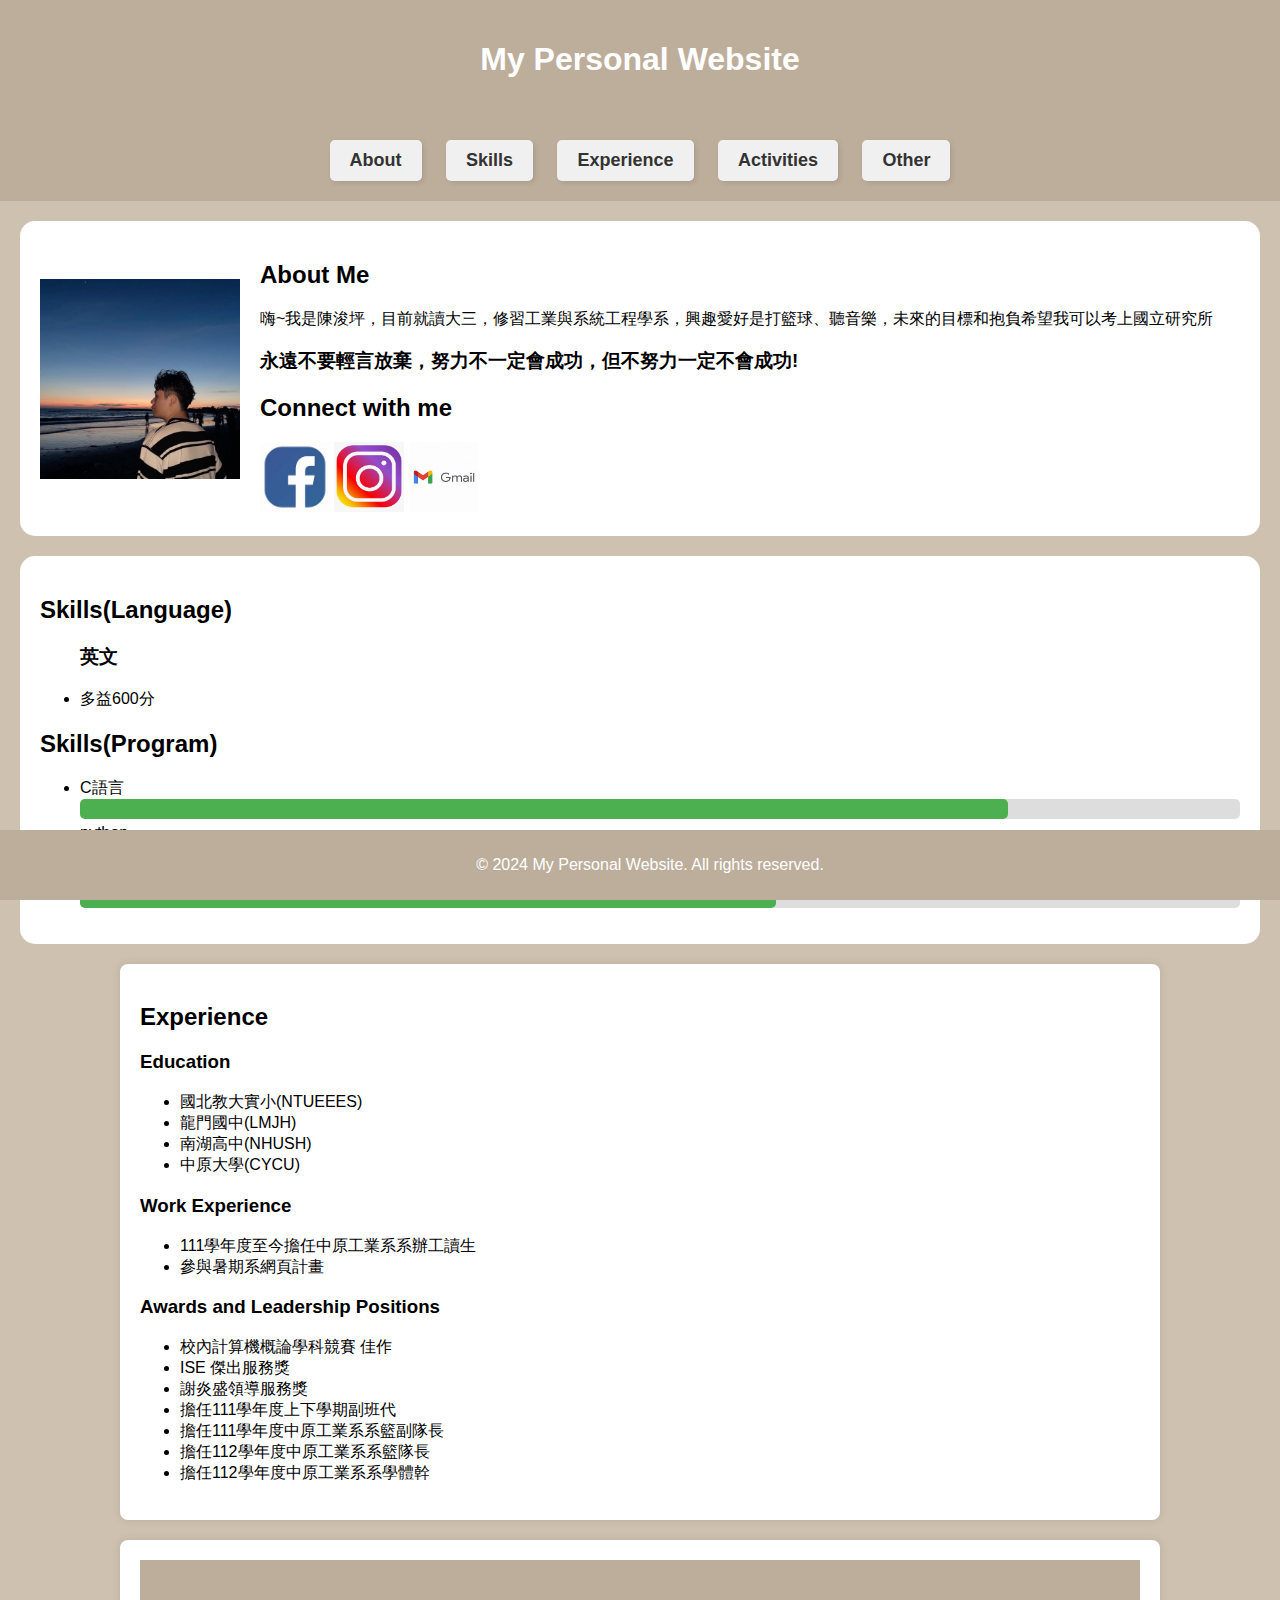
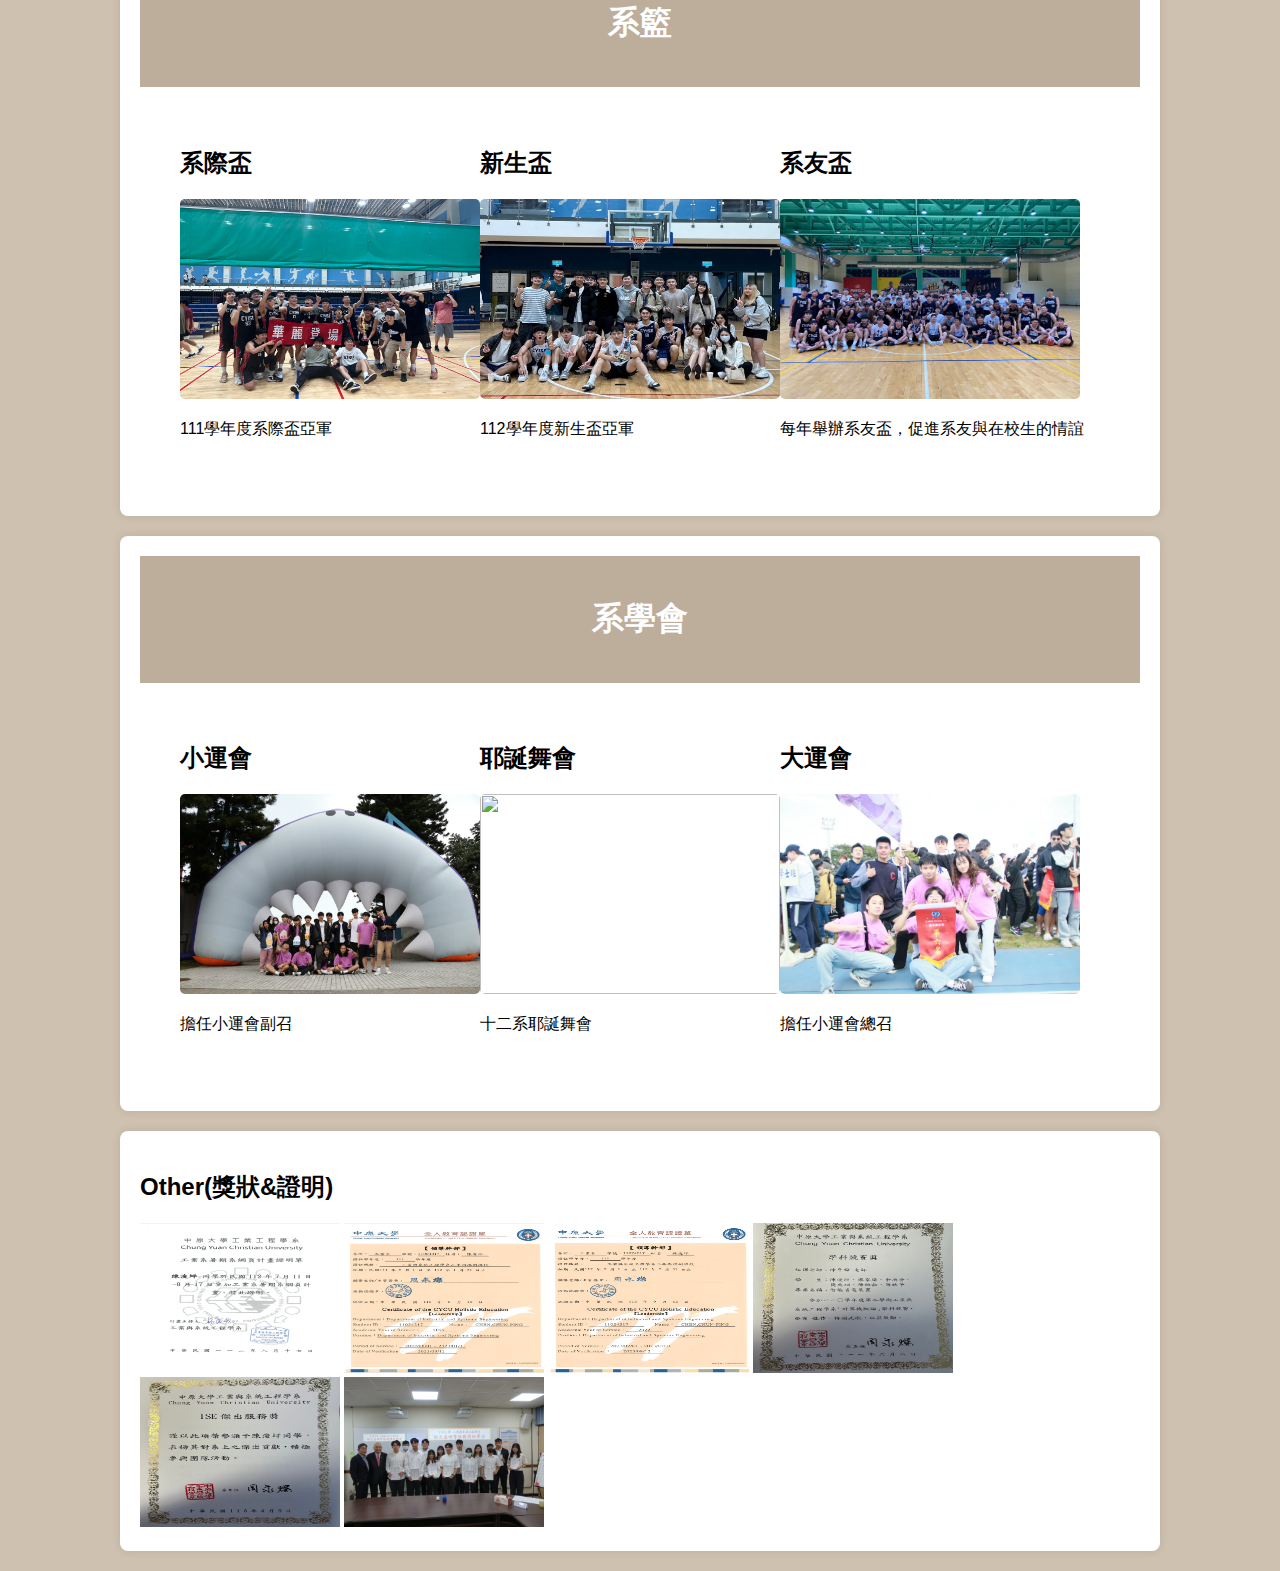
==== index.html @ d6c4c74c "first commit" ====
<!DOCTYPE html>
<html lang="en">
<head>
    <meta charset="UTF-8">
    <meta name="viewport" content="width=device-width, initial-scale=1.0">
    <title>My Personal Website</title>
    <link rel="stylesheet" href="assets/website.css">

</head>
<body>
<header>
     <h1>My Personal Website</h1>
</header>  
<nav>
    <a href="#about">About</a>
    <a href="#skills">Skills</a>
    <a href="#experience">Experience</a>
    <a href="#activities">Activities</a>
    <a href="#other">Other</a>
</nav>

<section class="section1">
    <img src="image/personal.jpg" alt="Your Photo" style="width: 200px; height: 200px;">
    <div class="section-text">
        <h2>About Me</h2>
        <p>嗨~我是陳浚坪，目前就讀大三，修習工業與系統工程學系，興趣愛好是打籃球、聽音樂，未來的目標和抱負希望我可以考上國立研究所</p>
        <h3 >永遠不要輕言放棄，努力不一定會成功，但不努力一定不會成功!</h3>
        <h2>Connect with me</h2>
        <a href="https://www.facebook.com/profile.php?id=100007526919666"><img src="image/FB.jpg" alt="Facebook" style="width: 70px; height: 70px;"></a>
        <a href="https://www.instagram.com/jay.0218/?hl=zh-tw"><img src="image/IG.png" alt="Instagram" style="width: 70px; height: 70px;"></a>
        <a href="mailto:chenjay247@gmail.com"><img src="image/GMAIL.jpg" alt="Email" style="width: 70px; height: 70px;"></a>
 
    </div>
</section>

<section class="section">
    <h2>Skills(Language)</h2>
    <ul>
        <h3>英文</h3>
        <li>
           多益600分
        </li>
    </ul>
    <h2>Skills(Program)</h2>
    <ul>
        <li>
            C語言
            <div class="skill-bar">
                <div class="skill-bar-fill" style="width: 80%;"></div>
            </div>
        </li>
        <li>
            python
            <div class="skill-bar">
                <div class="skill-bar-fill" style="width: 75%;"></div>
            </div>
        </li>
        <li>
            CSS、Java
            <div class="skill-bar">
                <div class="skill-bar-fill" style="width: 60%;"></div>
            </div>
        </li>
    </ul>
</section>

<section id="experience" class="container">
    <h2>Experience</h2>
    <h3>Education</h3>
    <ul>
        <li>國北教大實小(NTUEEES)</li>
        <li>龍門國中(LMJH)</li>
        <li>南湖高中(NHUSH)</li>
        <li>中原大學(CYCU)</li>
    </ul>
    <h3>Work Experience</h3>
    <ul>
        <li>111學年度至今擔任中原工業系系辦工讀生</li>
        <li>參與暑期系網頁計畫</li>
    </ul>
    <h3>Awards and Leadership Positions</h3>
    <ul>
        <li>校內計算機概論學科競賽 佳作 </li>
        <li>ISE 傑出服務獎 </li>
        <li>謝炎盛領導服務獎 </li>
        <li>擔任111學年度上下學期副班代</li>
        <li>擔任111學年度中原工業系系籃副隊長 </li>
        <li>擔任112學年度中原工業系系籃隊長 </li>
        <li>擔任112學年度中原工業系系學體幹 </li>
        
    </ul>
</section>

<div class="container">
    <header>
        <h1>系籃</h1>
    </header>

    <section id="activities" class="section1">
        <div class="activity">
            <h2>系際盃</h2>
            <img src="image/basketball2.jpg" style="width: 300px; height: 200px; border-radius: 5px;">
            <p>111學年度系際盃亞軍</p>
        </div>

        <div class="activity">
            <h2>新生盃</h2>
            <img src="image/basketball3.jpg" style="width: 300px; height: 200px; border-radius: 5px;">
            <p>112學年度新生盃亞軍</p>
        </div>

        <div class="activity">
            <h2>系友盃</h2>
            <img src="image/old basketball game.jpg" style="width: 300px; height: 200px; border-radius: 5px;">
            <p>每年舉辦系友盃，促進系友與在校生的情誼</p>
        </div>
    </section>
</div>
<div class="container">
    <header>
        <h1>系學會</h1>
    </header>

    <section id="activities" class="section1">
        <div class="小運會'">
            <h2>小運會</h2>
            <img src="image/group1.jpg" style="width: 300px; height: 200px; border-radius: 5px;">
            <p>擔任小運會副召</p>
        </div>

        <div class="耶誕舞會">
            <h2>耶誕舞會</h2>
            <img src="image/group2.jpg" style="width: 300px; height: 200px; border-radius: 5px;">
            <p>十二系耶誕舞會</p>
        </div>

        <div class="大運會">
            <h2>大運會</h2>
            <img src="image/group3.jpg" style="width: 300px; height: 200px; border-radius: 5px;">
            <p>擔任小運會總召</p>
        </div>
    </section>
</div>
<div>
<section id="other" class="container">
    <h2>Other(獎狀&證明)</h2>
    <img src="image/material1.png" style="width: 200px; height: 150px;">
    <img src="image/material2.png" style="width: 200px; height: 150px;">
    <img src="image/material3.png" style="width: 200px; height: 150px;">
    <img src="image/award.jpg" style="width: 200px; height: 150px;">
    <img src="image/award2.jpg" style="width: 200px; height: 150px;">
    <img src="image/award3.jpg" style="width: 200px; height: 150px;">
</div>

<footer>
    <p>&copy; 2024 My Personal Website. All rights reserved.</p>
</footer>

</body>
</html>
---- assets/website.css ----
body {
    font-family: Arial, sans-serif;
    margin: 0;
    padding: 0;
    background-color: #CFC1AF;
}

header {
    background-color: #BDAE9C;
    color: #fff;
    padding: 20px;
    text-align: center;
}

nav {
    text-align: center;
    padding: 10px;
    background-color: #BDAE9C;
}

nav a {
    color: #000;
    text-decoration: none;
    margin: 0 10px;
    font-weight: bold;
    font-size: 18px;
}

section {
    padding: 20px;
    margin: 20px;
    background-color: #fff;
    border-radius: 15px;

}

.section1 {
    margin-bottom: 20px;
    display: flex;
    align-items: center;

}

.container {
    max-width: 1000px;
    margin: 20px auto;
    padding: 20px;
    background-color: #fff;
    border-radius: 8px;
    box-shadow: 0 0 10px rgba(0, 0, 0, 0.1);
}

.section-text {
    flex: 1;
    margin-left: 20px;
}

.section ul li .skill-bar {
    background-color: #ddd;
    height: 20px;
    border-radius: 5px;
    margin-bottom: 5px;
}

.section ul li .skill-bar-fill {
    background-color: #4caf50;
    height: 100%;
    border-radius: 5px;
}

footer {
    text-align: center;
    background-color: #BDAE9C;
    color: #fff;
    padding: 10px;
    position: fixed;
    bottom: 0;
    width: 100%;
}

nav a {
    display: inline-block;
    padding: 10px 20px;
    margin: 10px;
    background-color: #f0f0f0;
    border-radius: 5px;
    box-shadow: 2px 2px 5px rgba(0, 0, 0, 0.1);
    text-decoration: none;
    color: #333;
}
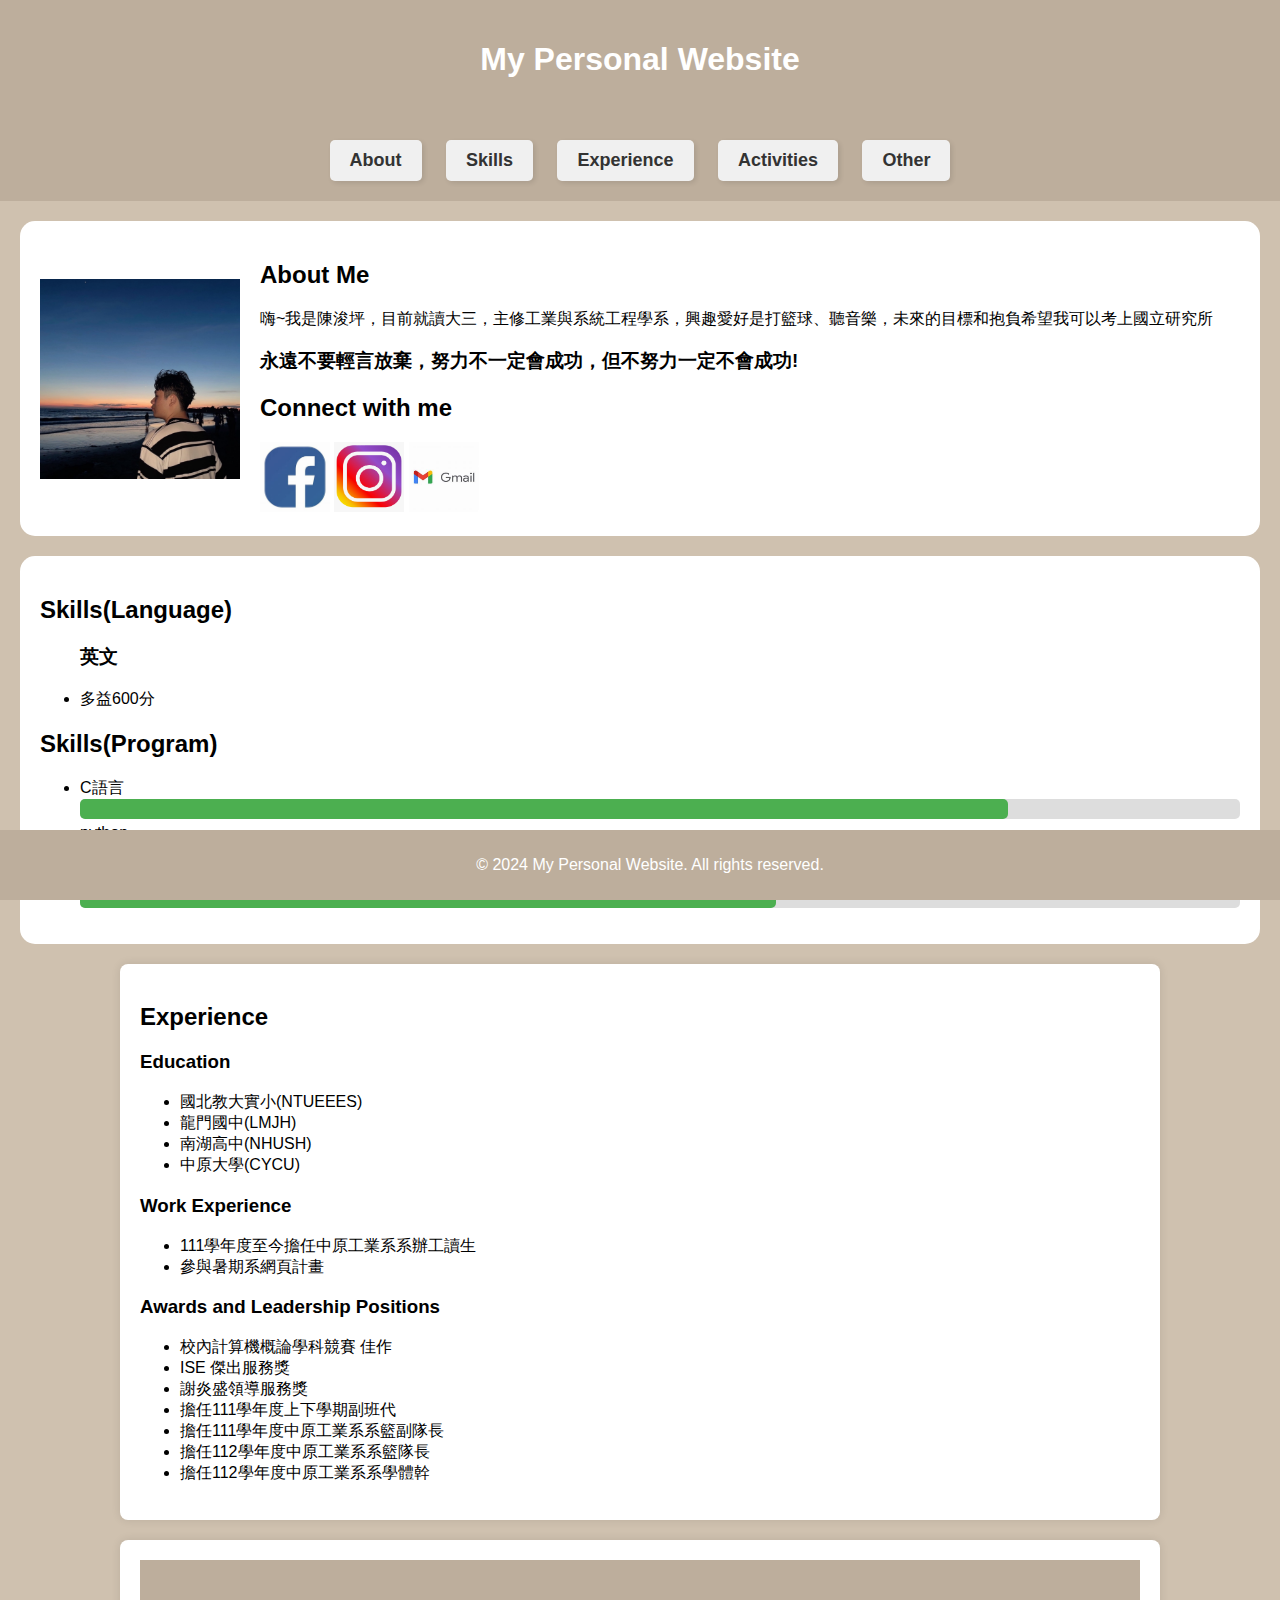
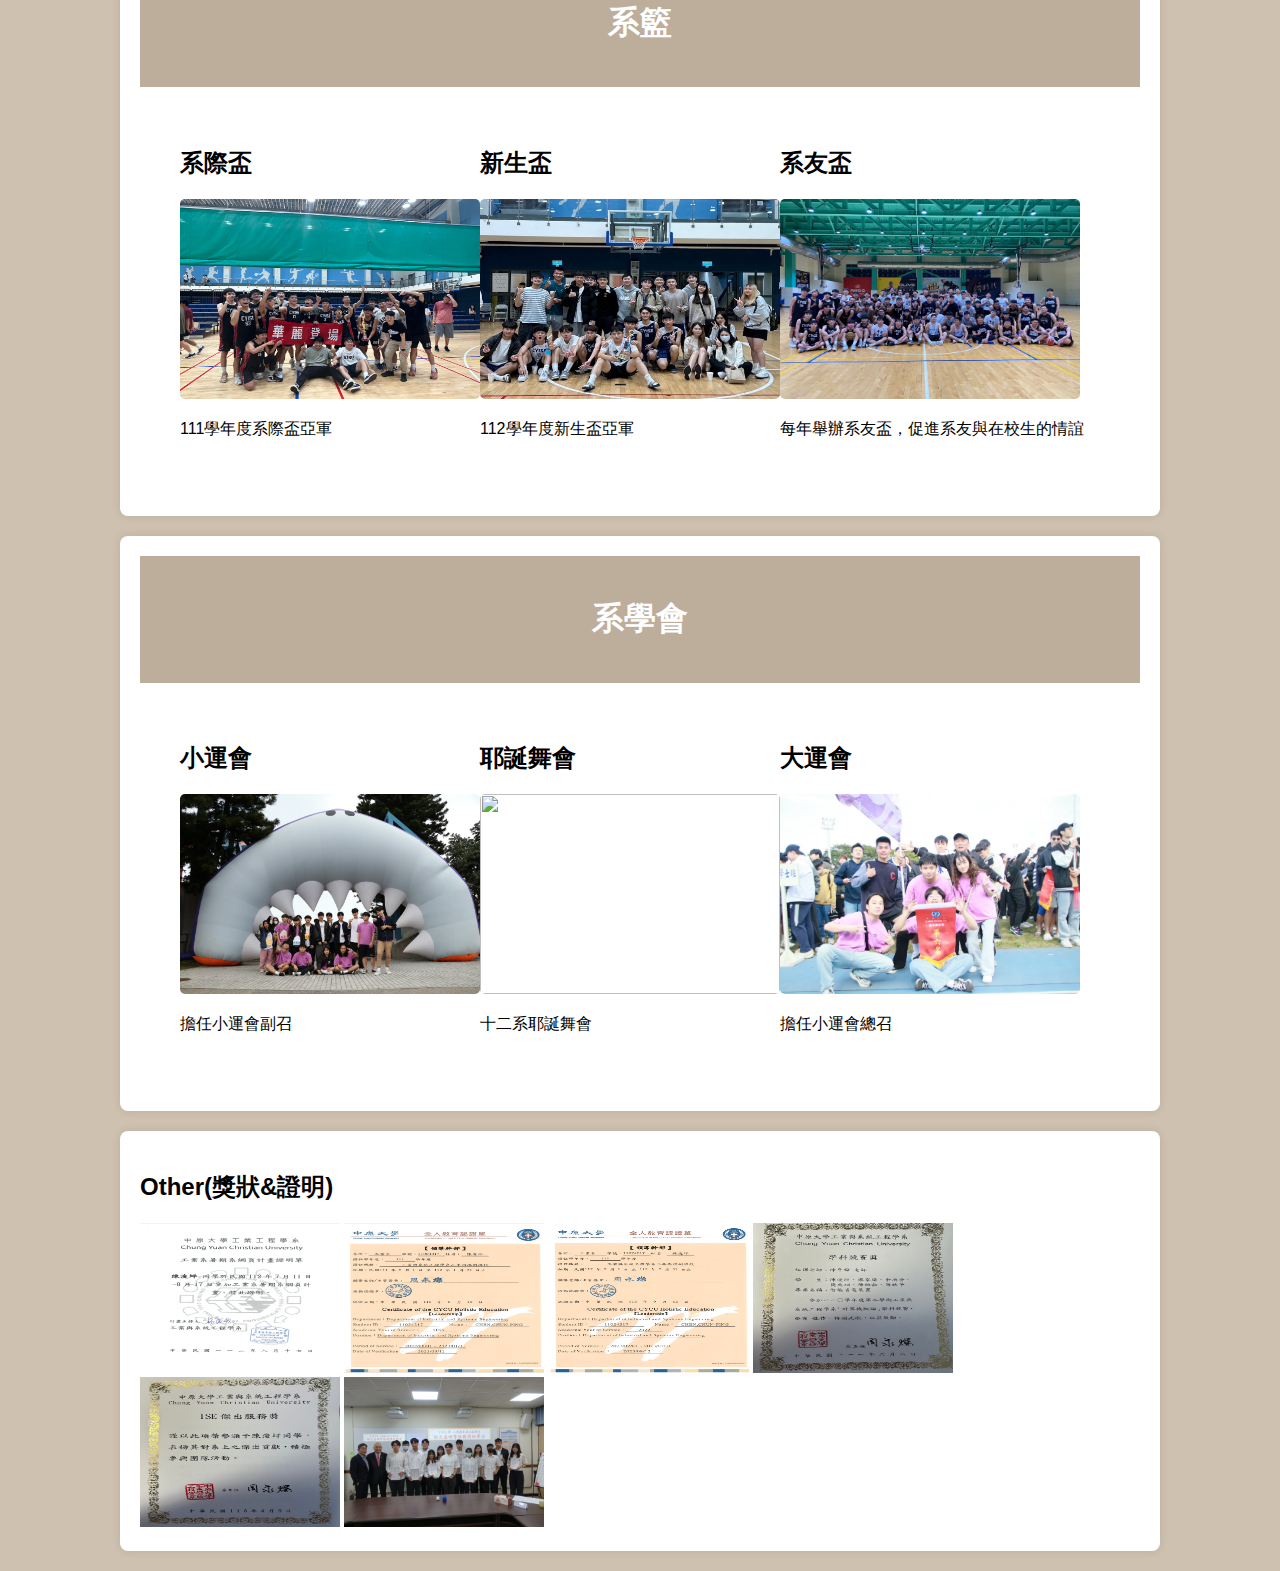
==== commit d0c59f52: "first commit" ====
--- a/index.html
+++ b/index.html
@@ -23,7 +23,7 @@
     <img src="image/personal.jpg" alt="Your Photo" style="width: 200px; height: 200px;">
     <div class="section-text">
         <h2>About Me</h2>
-        <p>嗨~我是陳浚坪，目前就讀大三，修習工業與系統工程學系，興趣愛好是打籃球、聽音樂，未來的目標和抱負希望我可以考上國立研究所</p>
+        <p>嗨~我是陳浚坪，目前就讀大三，主修工業與系統工程學系，興趣愛好是打籃球、聽音樂，未來的目標和抱負希望我可以考上國立研究所</p>
         <h3 >永遠不要輕言放棄，努力不一定會成功，但不努力一定不會成功!</h3>
         <h2>Connect with me</h2>
         <a href="https://www.facebook.com/profile.php?id=100007526919666"><img src="image/FB.jpg" alt="Facebook" style="width: 70px; height: 70px;"></a>
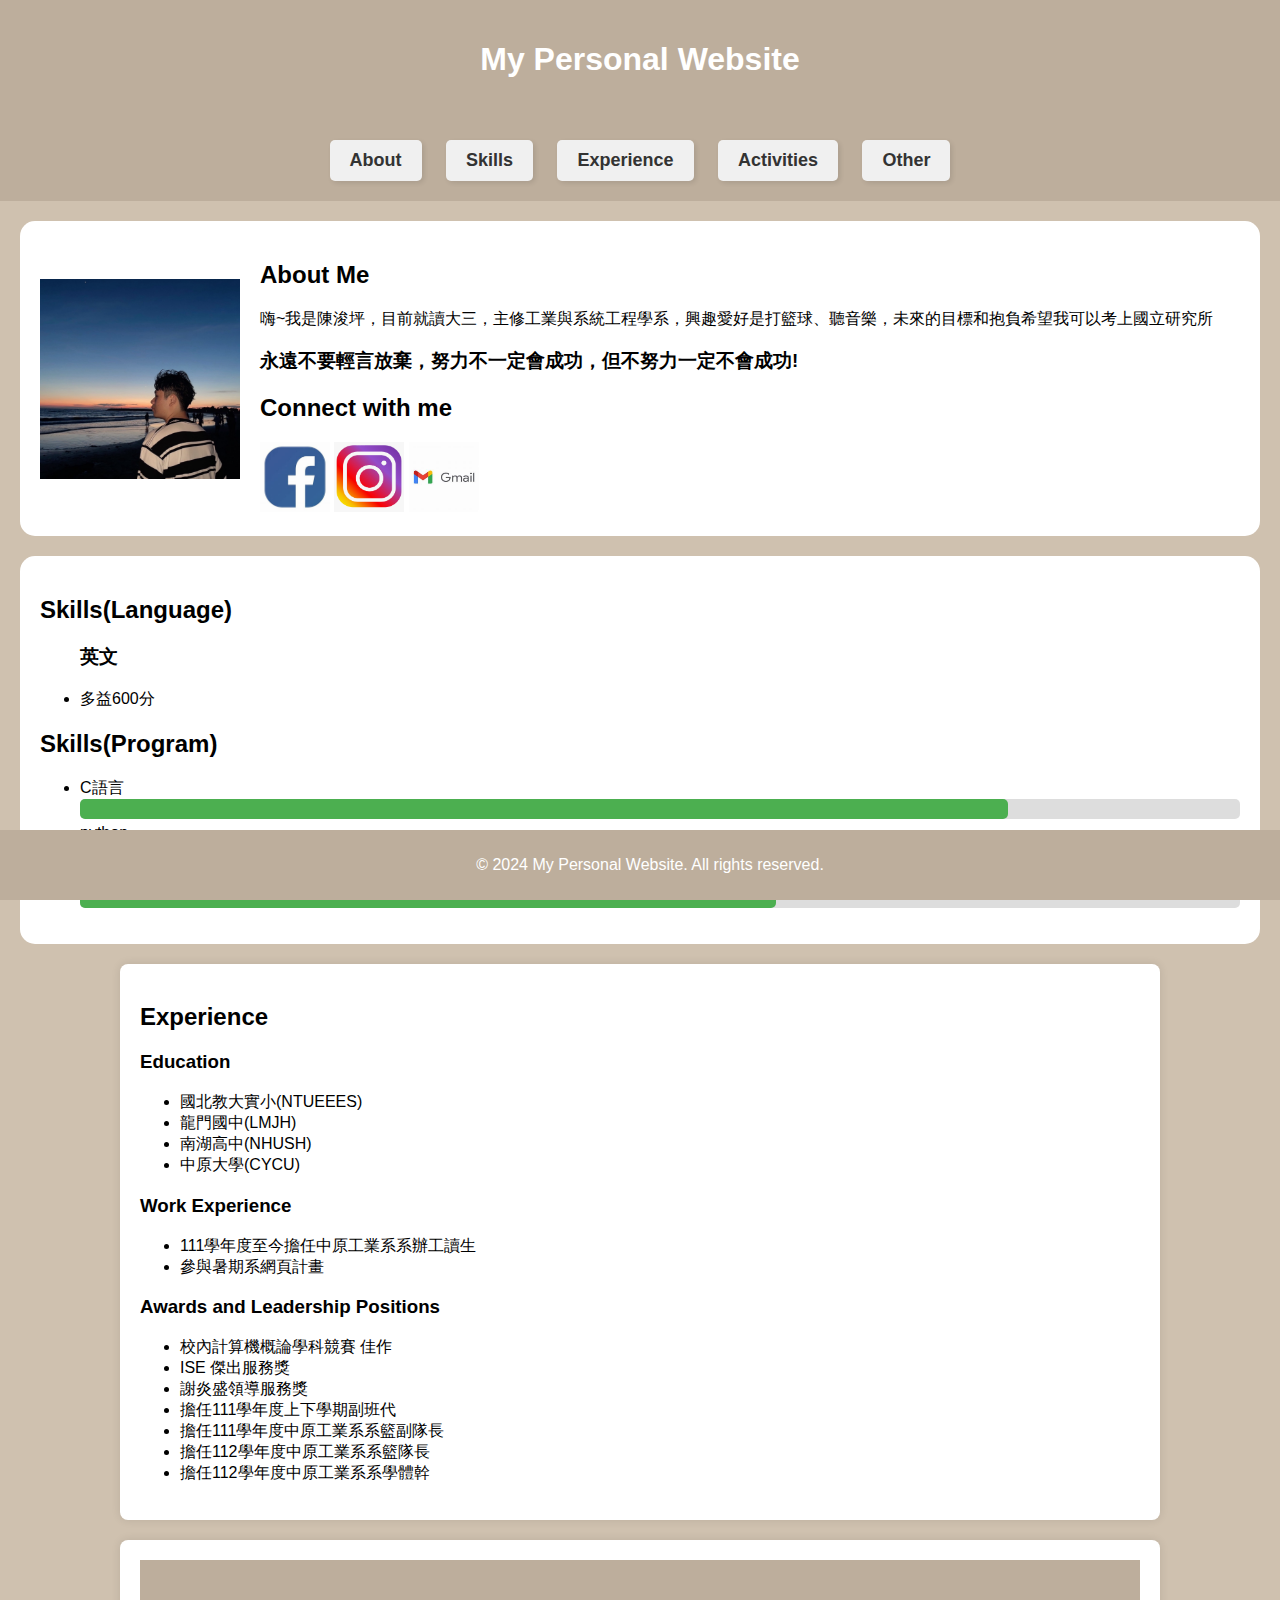
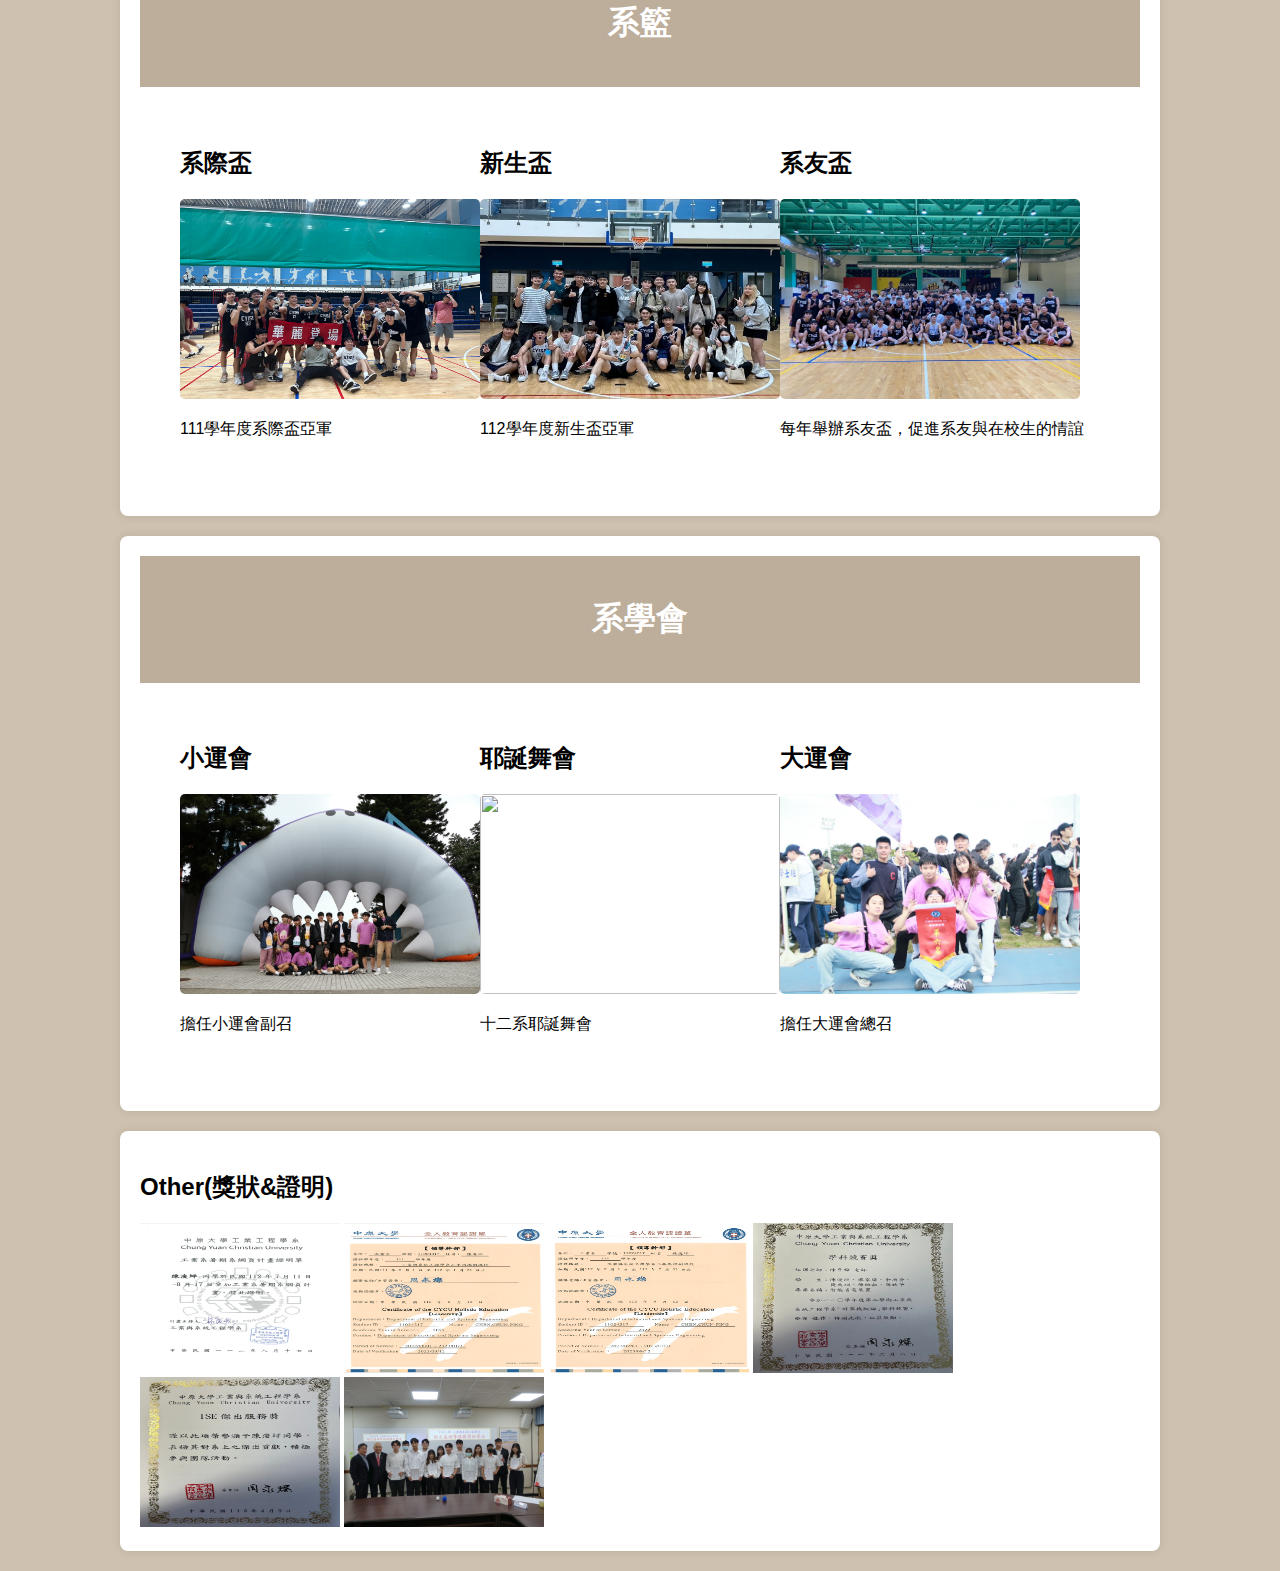
==== commit bff456aa: "first commit" ====
--- a/index.html
+++ b/index.html
@@ -137,7 +137,7 @@
         <div class="大運會">
             <h2>大運會</h2>
             <img src="image/group3.jpg" style="width: 300px; height: 200px; border-radius: 5px;">
-            <p>擔任小運會總召</p>
+            <p>擔任大運會總召</p>
         </div>
     </section>
 </div>
